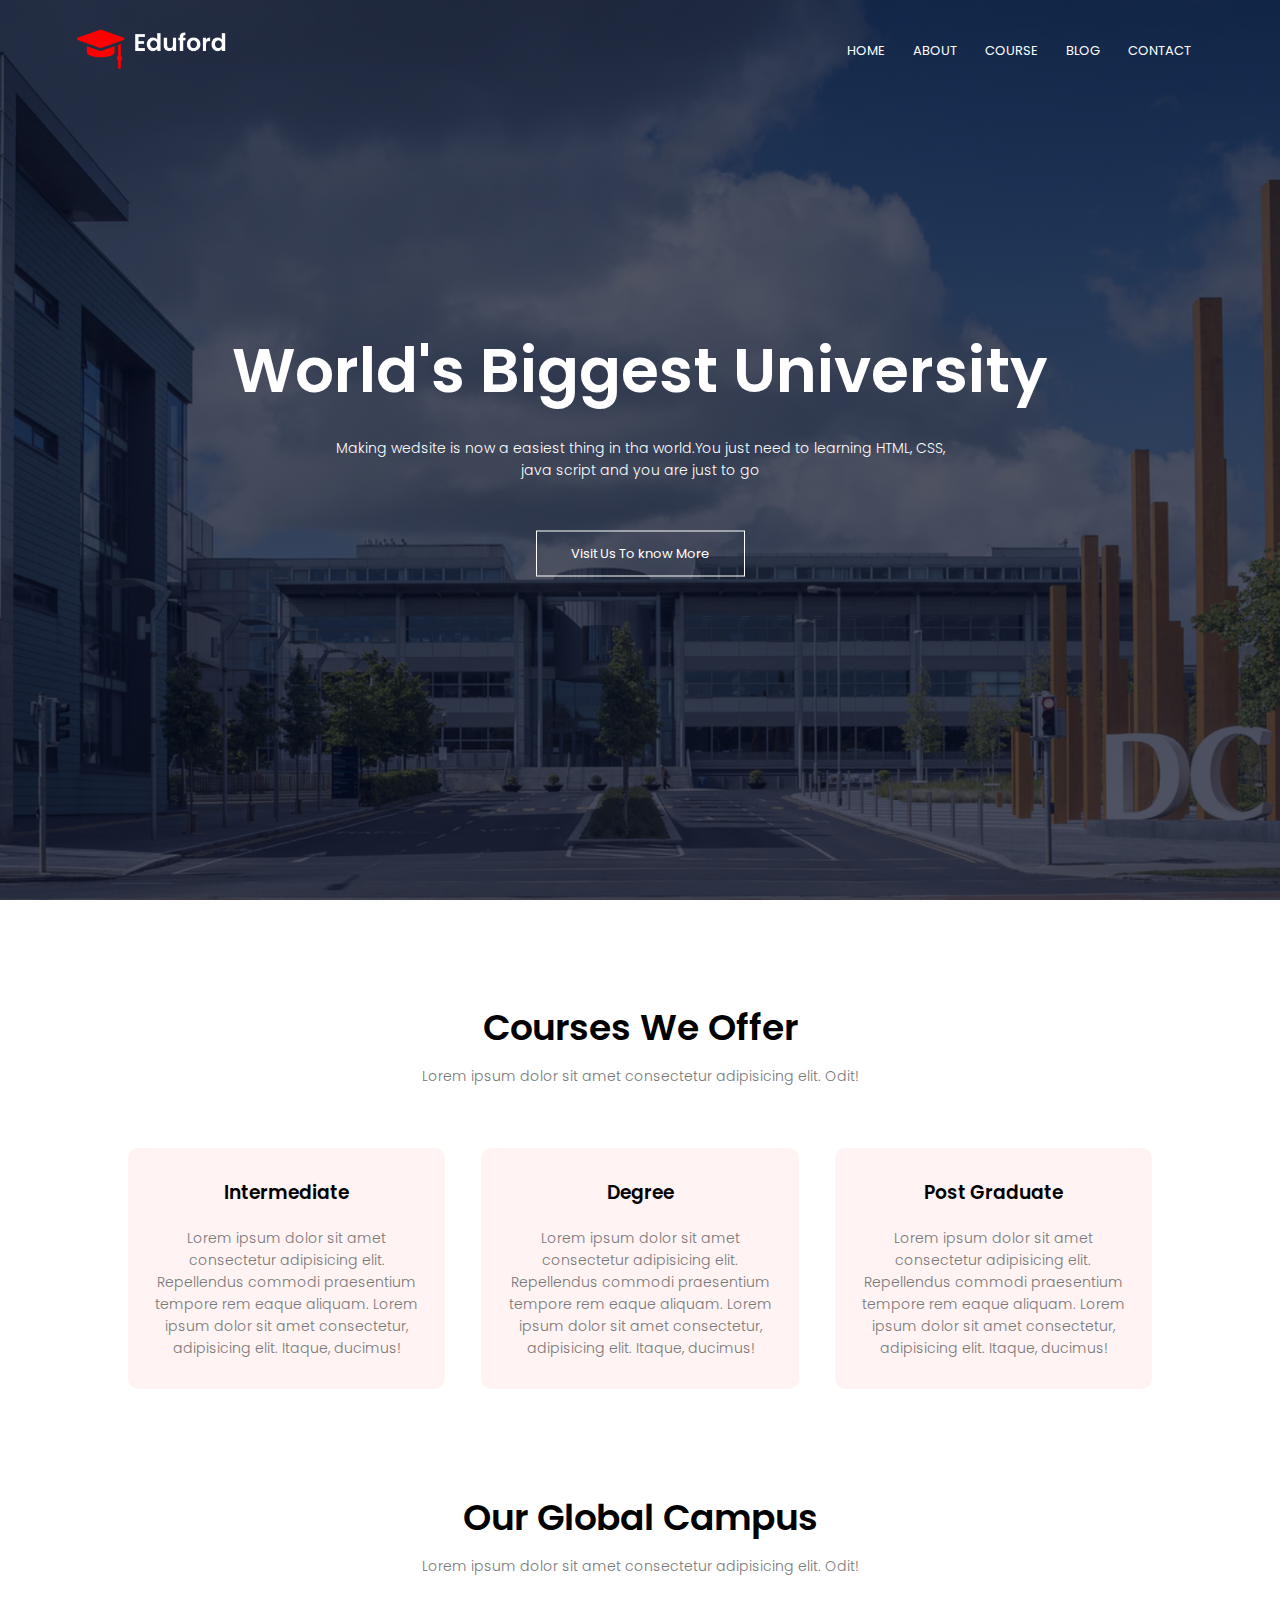
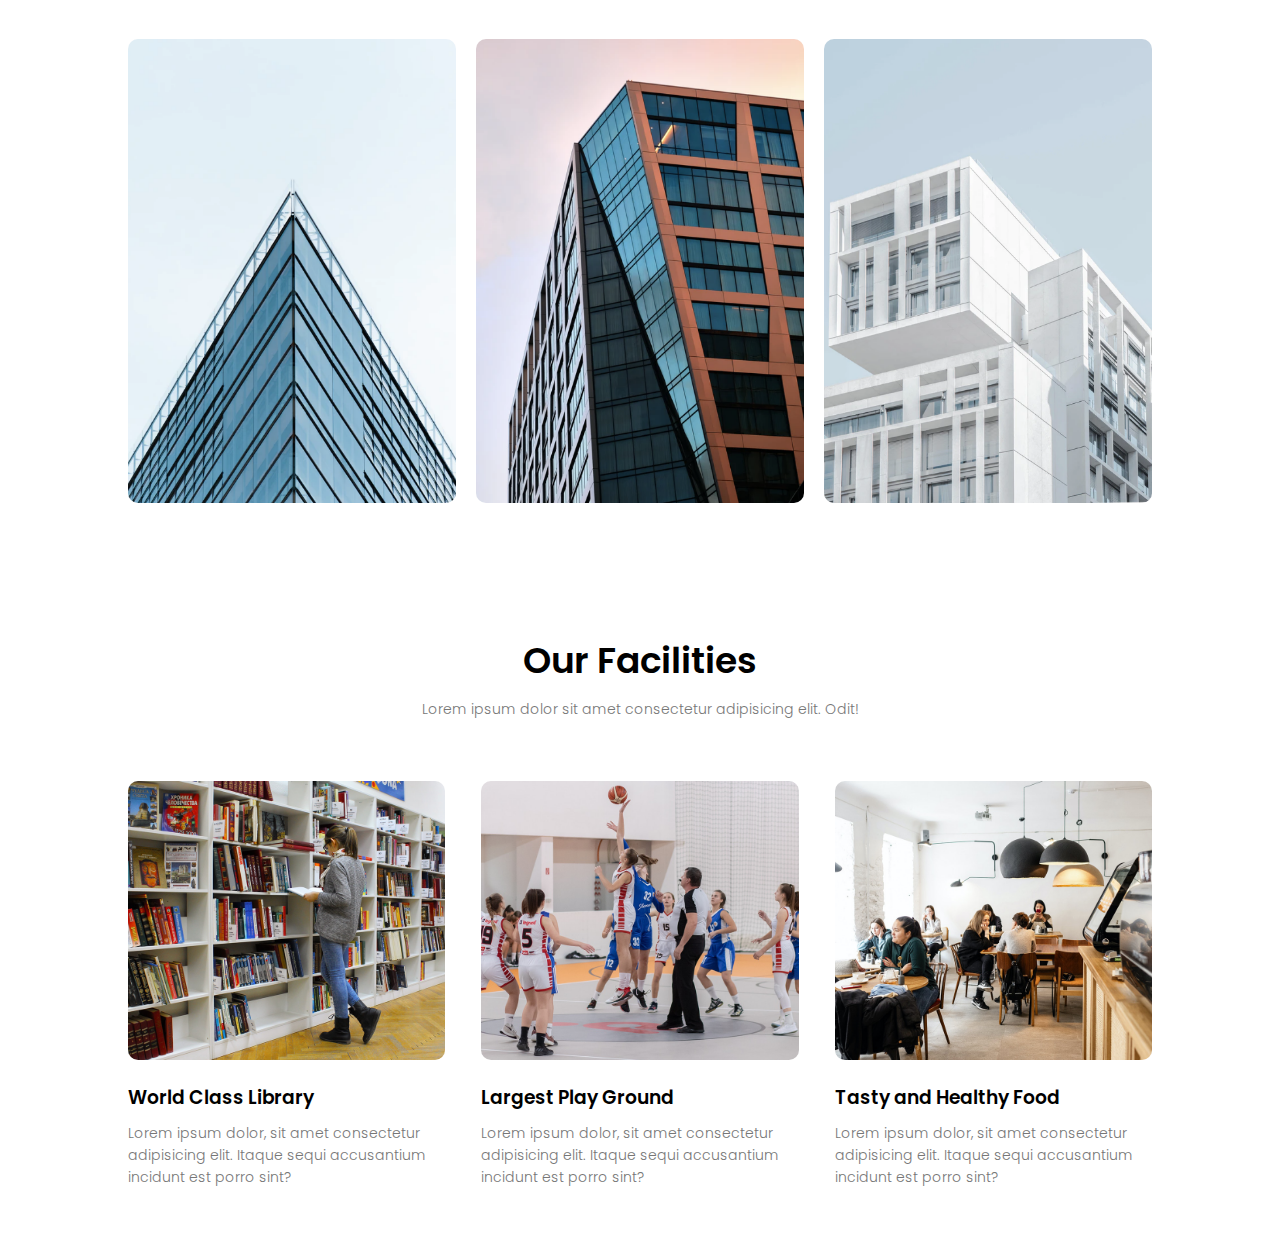
==== index.html @ 08c4a871 "Add files via upload" ====
<!DOCTYPE html>
<html lang="en">
<head>
    <meta charset="UTF-8">
    <meta http-equiv="X-UA-Compatible" content="IE=edge">
    <meta name="viewport" content="width=device-width, initial-scale=1.0">
    <title>University Website</title>
    <link rel="stylesheet" href="style.css">
    <link rel="preconnect" href="https://fonts.gstatic.com">
    <link href="https://fonts.googleapis.com/css2?family=Poppins:wght@100;200;300;600;700&display=swap" rel="stylesheet">
    <link rel="stylesheet" href="https://stackpath.bootstrapcdn.com/font-awesome/4.7.0/css/font-awesome.min.css">
</head>
<body>
    <section class="header">
        <nav>
            <a href="index.html"><img src="img/logo.png" ></a>
            <div class="nav-links" id="navLinks"  >
                <i class="fa fa-times" onClick="hideMen()" ></i>
                <ul>
                    <li><a href="">HOME</a></li>
                    <li><a href="">ABOUT</a></li>
                    <li><a href="">COURSE</a></li>
                    <li><a href="">BLOG</a></li>
                    <li><a href="">CONTACT</a></li>
                </ul>
            </div>
            <i class="fa fa-bars" onClick="showMen()" ></i>
        </nav>
    <div class="text-box">
        <h1>World's Biggest University</h1>
        <p>Making wedsite is now a  easiest thing in tha world.You just need to learning HTML, CSS, <br> java script and you are just to go
        </p>
        <a href="" class="h-btn">Visit Us To know More</a>
    </div>
    </section>
    <!-- ------course------- -->
    <section class="course">
        <h1>Courses  We Offer</h1>
        <p>Lorem ipsum dolor sit amet consectetur adipisicing elit. Odit!</p>
        <div class="row">
            <div class="course-col">
                <h3>Intermediate</h3>
                <p> Lorem ipsum dolor sit amet consectetur adipisicing elit. Repellendus commodi praesentium tempore rem eaque aliquam. Lorem ipsum dolor sit amet consectetur, adipisicing elit. Itaque, ducimus!</p>
            </div>
            <div class="course-col">
                <h3>Degree</h3>
                <p> Lorem ipsum dolor sit amet consectetur adipisicing elit. Repellendus commodi praesentium tempore rem eaque aliquam. Lorem ipsum dolor sit amet consectetur, adipisicing elit. Itaque, ducimus!</p>
            </div>
            <div class="course-col">
                <h3>Post Graduate</h3>
                <p> Lorem ipsum dolor sit amet consectetur adipisicing elit. Repellendus commodi praesentium tempore rem eaque aliquam. Lorem ipsum dolor sit amet consectetur, adipisicing elit. Itaque, ducimus!</p>
            </div>
        </div>
    </section>
    <!-- ---------campus--------- -->
    <section class="campus">
        <h1>Our Global Campus</h1>
        <p>Lorem ipsum dolor sit amet consectetur adipisicing elit. Odit!</p>

        <div class="row">
            <div class="campus-col">
                <img src="img/london.png" >
                <div class="layer">
                    <h3>LONDON</h3>
                </div>
            </div>
            <div class="campus-col">
                <img src="img/newyork.png" >
                <div class="layer">
                    <h3>NEW YORK</h3>
                </div>
            </div>
            <div class="campus-col">
                <img src="img/washington.png" >
                <div class="layer">
                    <h3>WASHINGTON</h3>
                </div>
            </div>
        </div>
    </section>
    <!-- -------Facilities------- -->
    <section class="facilities">
        <h1>Our Facilities</h1>
        <p>Lorem ipsum dolor sit amet consectetur adipisicing elit. Odit!</p>
        <div class="row">
            <div class="facilities-col">
                <img src="img/library.png" >
                <h3>World Class Library</h3>
                <p>Lorem ipsum dolor, sit amet consectetur adipisicing elit. Itaque sequi accusantium incidunt est porro sint?</p>
    
            </div>
            <div class="facilities-col">
                <img src="img/basketball.png" >
                <h3>Largest Play Ground</h3>
                <p>Lorem ipsum dolor, sit amet consectetur adipisicing elit. Itaque sequi accusantium incidunt est porro sint?</p>
    
            </div>
            <div class="facilities-col">
                <img src="img/cafeteria.png" >
                <h3>Tasty and Healthy Food</h3>
                <p>Lorem ipsum dolor, sit amet consectetur adipisicing elit. Itaque sequi accusantium incidunt est porro sint?</p>
    
            </div>

        </div>
        

    </section>






    <!-- ----javaScript for toggle Menu-------- -->
    <script>
        var navLinks = document.getElementById("navLinks");
        function showMen(){
            navLinks.style.right = "0";
        }
        function hideMen(){
            navLinks.style.right = "-200px";
        }
    </script>
</body>
</html>
---- style.css ----
*{
    margin: 0;
    padding: 0;
    font-family: 'Poppins', sans-serif;

}
.header{
    min-height: 100vh;
    width: 100%;
    background-image: linear-gradient(rgba(4,9,30,0.7),rgba(4,9,30,0.7)), url(img/banner.png);
    background-position: center;
    background-size: cover;
    background-position: relative;
    
}
nav{
    display: flex;
    padding: 2% 6%;
    justify-content: space-between;
    align-items: center;
}
nav img{
    width: 150px;
}
.nav-links{
    flex: 1;
    text-align: right;
}
.nav-links ul li{
    list-style: none;
    display: inline-block;
    padding: 8px 12px;
    position: relative;
}
.nav-links ul li a{
    color: #fff;
    text-decoration: none;
    font-size: 13px;
}
.nav-links ul li::after{
    content: '';
    width: 0%;
    height: 2px;
    background: #f44336;
    display: block;
    margin: auto;
    transition: 0.5s;
}
.nav-links ul li:hover::after{
    width: 100%;
}
.text-box{
    width: 90%;
    color: #fff;
    position: absolute;
    top: 50%;
    left: 50%;
    transform: translate(-50%, -50%);
    text-align: center;
}
.text-box h1{
    font-size: 62px;
}
.text-box p{
    margin: 10px 0 40px;
    font-size: 14px;
    color: #fff;
}
.h-btn{
    display: inline-block;
    text-decoration: none;
    color: #fff;
    border: 1px solid #fff;
    padding: 12px 34px;
    font-size: 13px;
    background: transparent;
    position: relative;
    cursor: pointer;
}
.h-btn:hover{
    border: #f44336;
    background-color: #f44336;
    transition: 1s;

}

nav .fa{
    display: none;
}


@media(max-width:700px){
.text-box h1{
    font-size: 20px;
}
.nav-links ul li{
    display: block;
}
.nav-links {
    position: absolute;
    background-color: #f44336;
    height: 100vh;
    width: 200px;
    top: 0;
    right: -200px;
    text-align: left;
    z-index: 2;
    transition: 1s;
}
nav .fa{
    display: block;
    color: #fff;
    margin: 10px;
    font-size: 22px;
    cursor: pointer;
}
.nav-links ul{
    padding: 30px;
}

}

/* -------course------ */
.course{
    width: 80%;
    margin: auto;
    text-align: center;
    padding-top: 100px;

}
h1{
    font-size: 36px;
    font-weight: 600;
}
p{
    color: #777;
    font-size: 14px;
    font-weight: 300;
    line-height: 22px;
    padding: 10px;
}
.row{
    margin-top: 5%;
    display: flex;
    justify-content: space-between;
}
.course-col{
    flex-basis: 31%;
    background: #fff3f3;
    border-radius: 10px;
    margin-bottom: 5%;
    padding: 20px 12px;
    box-sizing: border-box;
    transition: 0.5s;

}
h3{
    text-align: center;
    font-weight: 600;
    margin: 10px 0;
}
.course-col:hover{
    box-shadow: 0 0 220px 0px rgba(0,0,0,0.2);

}

@media(max-width:700px){
    .row{
        flex-direction: column;
    }
}


/* -------campus-------- */
.campus{
    width: 80%;
    margin: auto;
    text-align: center;
    padding-top: 50px;
}
.campus-col{
    flex-basis: 32%;
    border-radius: 10px;
    margin-bottom: 30px;
    position: relative;
    overflow: hidden;
}
.campus-col img{
    width: 100%;
    display: block;


}
.layer{
    background: transparent;
    height: 100%;
    width: 100%;
    position: absolute;
    top: 0;
    left: 0;
    transition: 0.5s;
}
.layer:hover{
    background-color:  rgba(226,0,0,0.7);
}
.layer h3{
    width: 100%;
    font-weight: 500;
    color: #fff;
    font-size: 26px;
    bottom: 0;
    left: 50%;
    transform: translateX(-50%);
    position: absolute;
    opacity: 0;
    transition: 0.5s;
}
.layer:hover h3{
    bottom: 49%;
    opacity: 1;
}
/* ---------facilities--------- */
.facilities{
    width: 80%;
    margin: auto;
    text-align: center;
    padding-top: 100px;
}
.facilities-col{
    flex-basis: 31%;
    border-radius: 10px;
    margin-bottom: 5%;
    text-align: left;
    
}
.facilities-col img{
    width: 100%;
    border-radius: 10px;
}
.facilities-col p{
    padding: 0;
}
.facilities-col h3{
    margin-top: 16px;
    text-align: left;
}
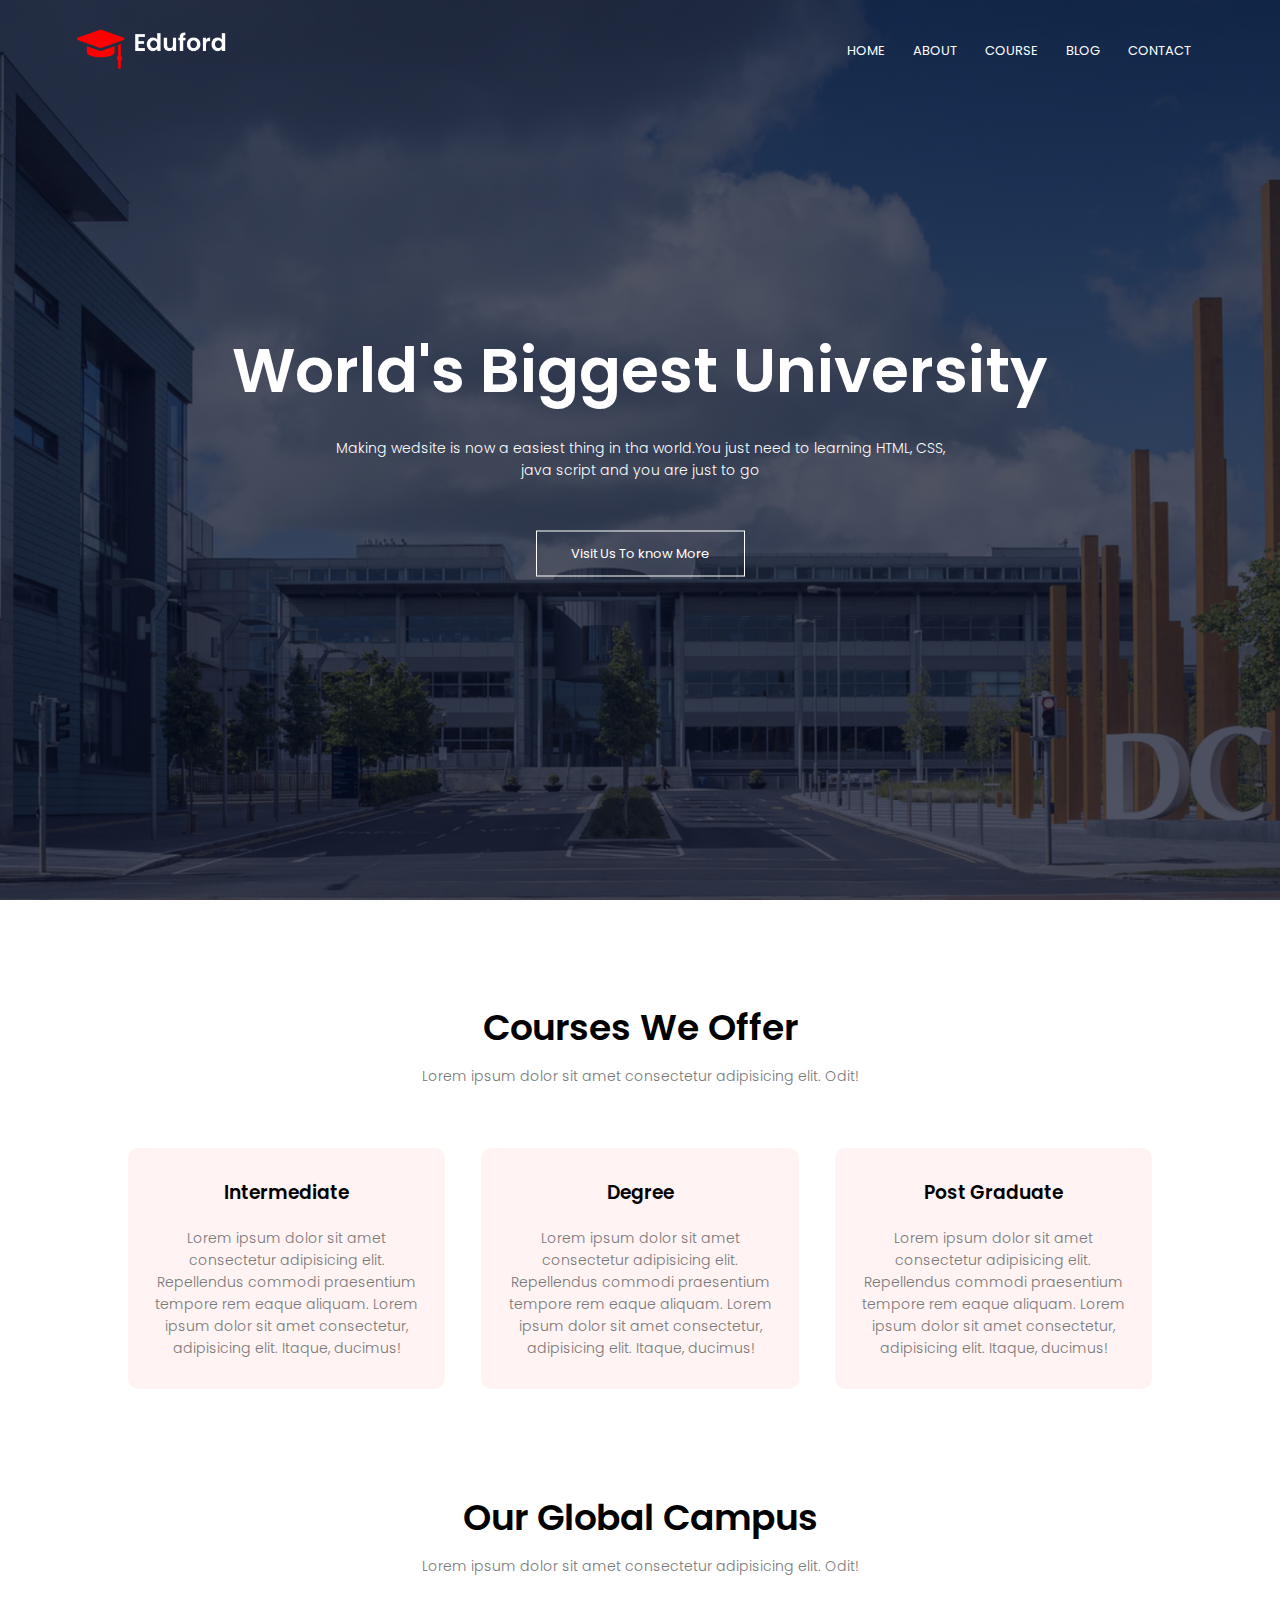
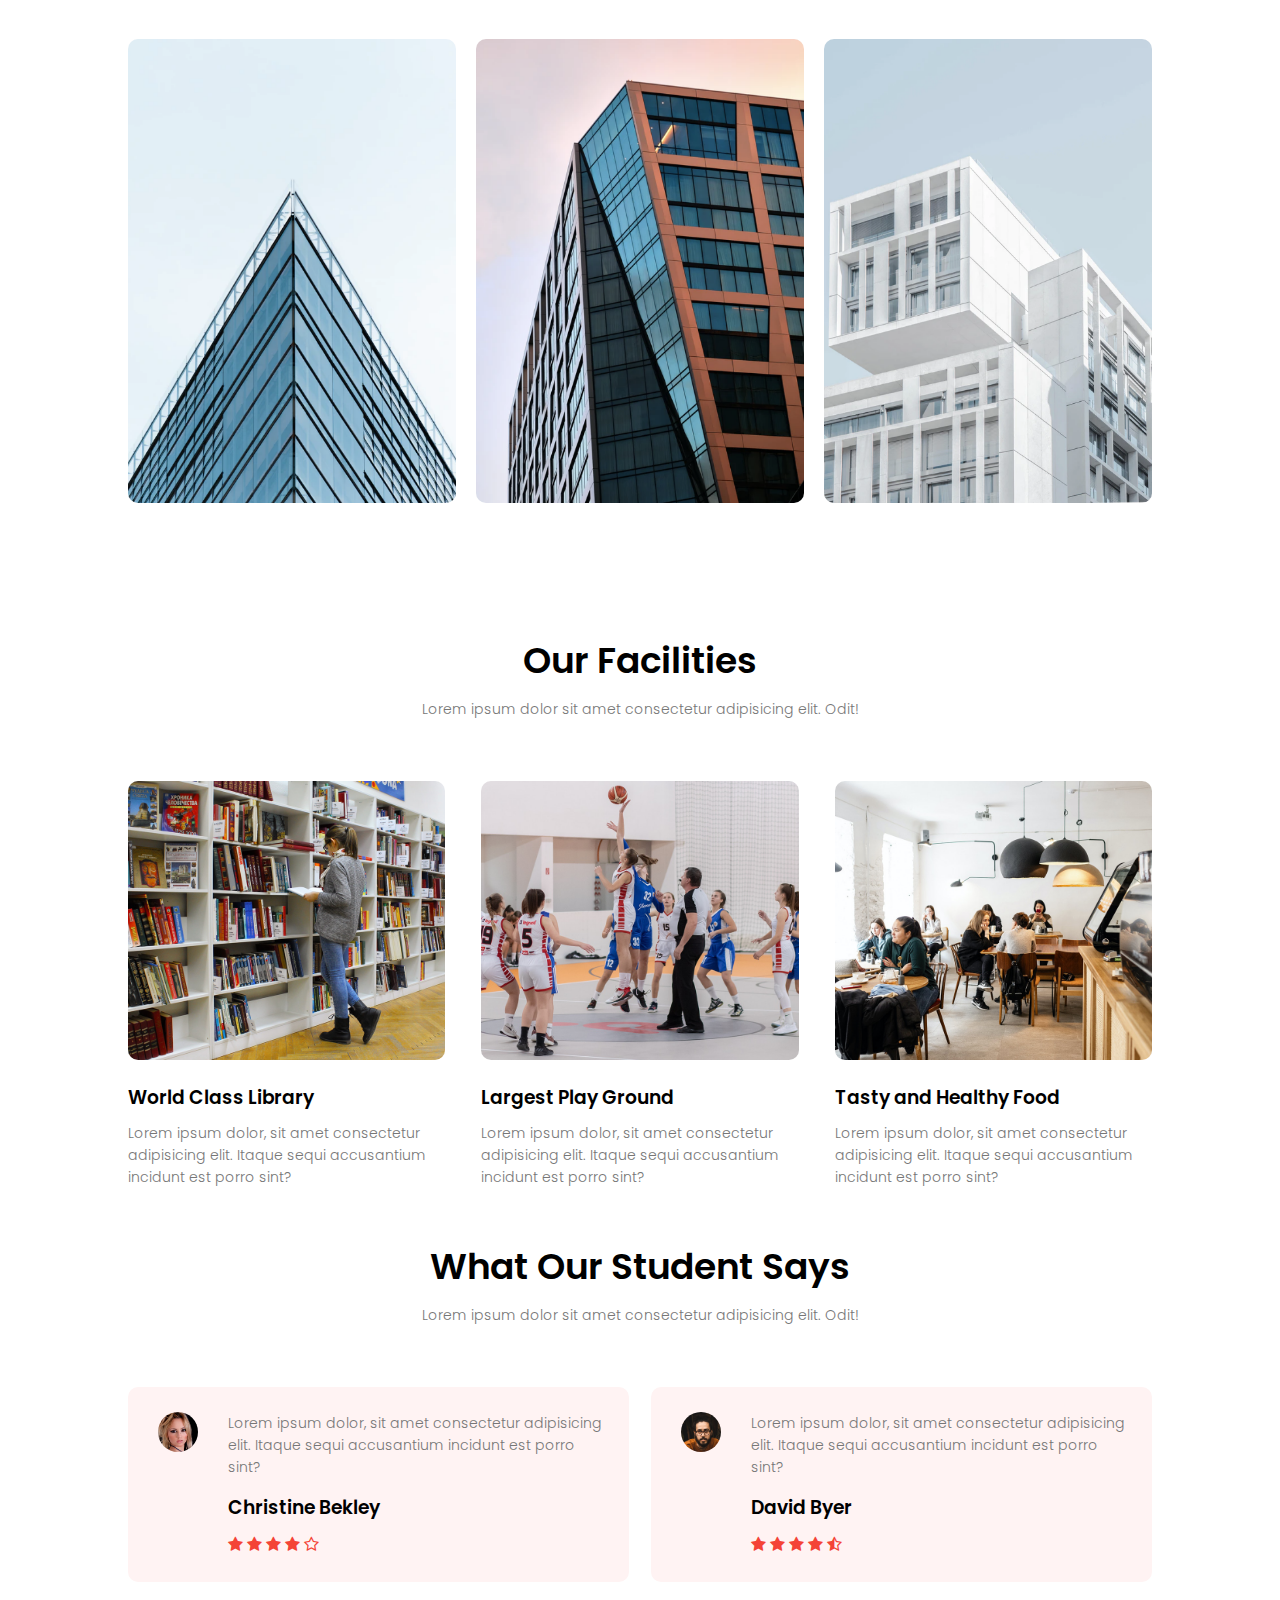
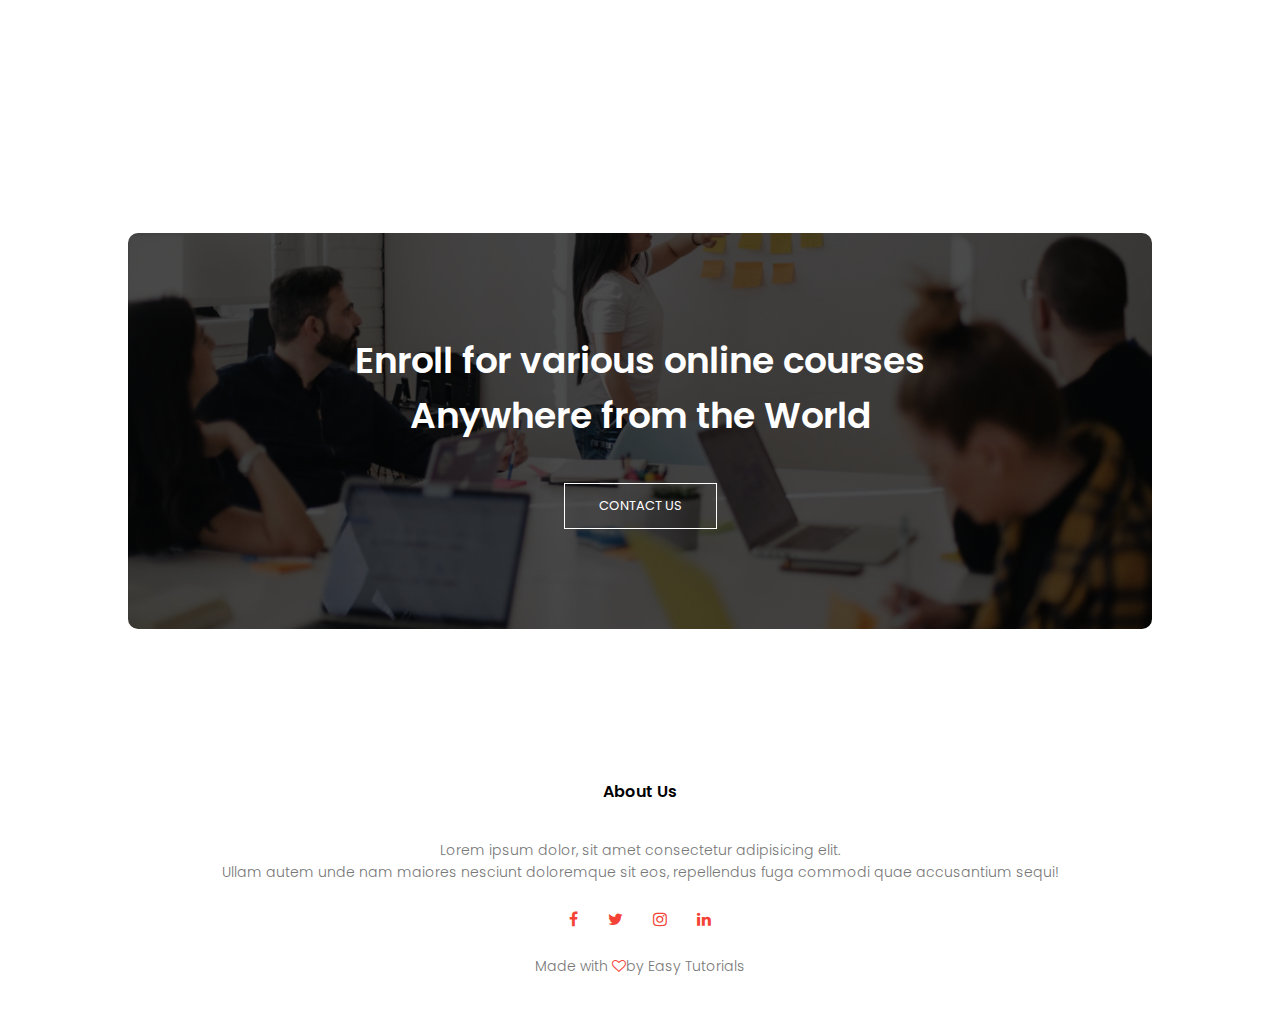
==== commit 33c41343: "Add files via upload" ====
--- a/index.html
+++ b/index.html
@@ -101,13 +101,59 @@
                 <p>Lorem ipsum dolor, sit amet consectetur adipisicing elit. Itaque sequi accusantium incidunt est porro sint?</p>
     
             </div>
-
         </div>
+    </section>
+    <!-- ---------testimonails-------- -->
+    <section class="testimonails">
+        <h1>What Our Student Says</h1>
+        <p>Lorem ipsum dolor sit amet consectetur adipisicing elit. Odit!</p>
+        <div class="row">
+            <div class="testimonail-col">
+                <img src="img/user1.jpg" >
+                <div>
+                    <p>Lorem ipsum dolor, sit amet consectetur adipisicing elit. Itaque sequi accusantium incidunt est porro sint?</p>
+                    <h3>Christine Bekley</h3>                    
+                    <i class="fa fa-star" "></i>
+                    <i class="fa fa-star" "></i>
+                    <i class="fa fa-star" "></i>
+                    <i class="fa fa-star" "></i>
+                    <i class="fa fa-star-o" "></i>
+                </div>
         
-
+            </div>
+            <div class="testimonail-col">
+                <img src="img/user2.jpg" >
+                <div>
+                    <p>Lorem ipsum dolor, sit amet consectetur adipisicing elit. Itaque sequi accusantium incidunt est porro sint?</p>
+                    <h3>David Byer</h3>
+                    <i class="fa fa-star" "></i>
+                    <i class="fa fa-star" "></i>
+                    <i class="fa fa-star" "></i>
+                    <i class="fa fa-star" "></i>
+                    <i class="fa fa-star-half-o" "></i>
+                </div>       
+            </div>
+        </div>
     </section>
 
 
+    <!-- ------call To Action----- -->
+    <section class="cta">
+        <h1>Enroll for various online courses <br> Anywhere from the World</h1>
+        <a href="" class="h-btn">CONTACT US</a>
+    </section>
+    <!-- ------Footer---- -->
+    <section class="footer">
+        <h4>About Us</h4>
+        <p>Lorem ipsum dolor, sit amet consectetur adipisicing elit.<br> Ullam autem unde nam maiores nesciunt doloremque sit eos, repellendus fuga commodi quae accusantium sequi!</p>
+        <div class="icons">
+            <i class="fa fa-facebook" "></i>
+            <i class="fa fa-twitter" "></i>
+            <i class="fa fa-instagram" "></i>
+            <i class="fa fa-linkedin "></i>
+        </div>
+        <p>Made with <i class="fa fa-heart-o" "></i>by Easy Tutorials</p>
+    </section>
 
 
 
--- a/style.css
+++ b/style.css
@@ -243,4 +243,89 @@
 .facilities-col h3{
     margin-top: 16px;
     text-align: left;
-}+}
+/* --------testimonails-------- */
+.testimonails{
+    width: 80%;
+    margin: auto;
+    padding-bottom: 100px;
+    text-align: center;
+
+}
+.testimonail-col{
+    flex-basis: 44%;
+    border-radius: 10px;
+    margin-bottom: 5%;
+    text-align: left;
+    background: #fff3f3;
+    padding: 25px;
+    cursor: pointer;
+    display: flex;
+}
+.testimonail-col img{
+    height: 40px;
+    margin-left: 5px;
+    margin-right: 30px;
+    border-radius: 50%;
+
+}
+.testimonail-col p{
+    padding: 0;
+
+}
+.testimonail-col h3{
+    margin-top: 15px;
+    text-align: left;
+}
+.testimonail-col .fa{
+    color: #f44336;
+}
+@media(max-width: 700px){
+    .testimonail-col img{
+        margin-left: 0px;
+        margin-right: 15px;
+    }    
+}
+/* --------call to action---- */
+.cta{
+    margin: 100px auto;
+    width: 80%;
+    background-image: linear-gradient(rgba(0,0,0,0.7),rgba(0,0,0,0.7)), url(img/banner2.jpg);
+    background-size: cover;
+    border-radius: 10px;
+    text-align: center;
+    padding: 100px 0;
+}
+.cta h1{
+    color: #fff;
+    margin-bottom: 40px;
+    padding: 0;
+}
+@media(max-width: 700px){
+    .cta h1{
+        font-size: 24px;
+    }
+}
+/* ---------footer-------- */
+.footer{
+    width: 100%;
+    text-align: center;
+    padding: 30px 0;
+
+}
+.footer h4{
+    margin-bottom: 25px;
+    margin-top: 20px;
+    font-weight: 600;
+}
+/* ------icons----- */
+.icons .fa{
+    color: #f44336;
+    margin: 0 13px;
+    cursor: pointer;
+    padding: 18px 0 ;
+
+}
+.fa-heart-o{
+    color: #f44336;
+}
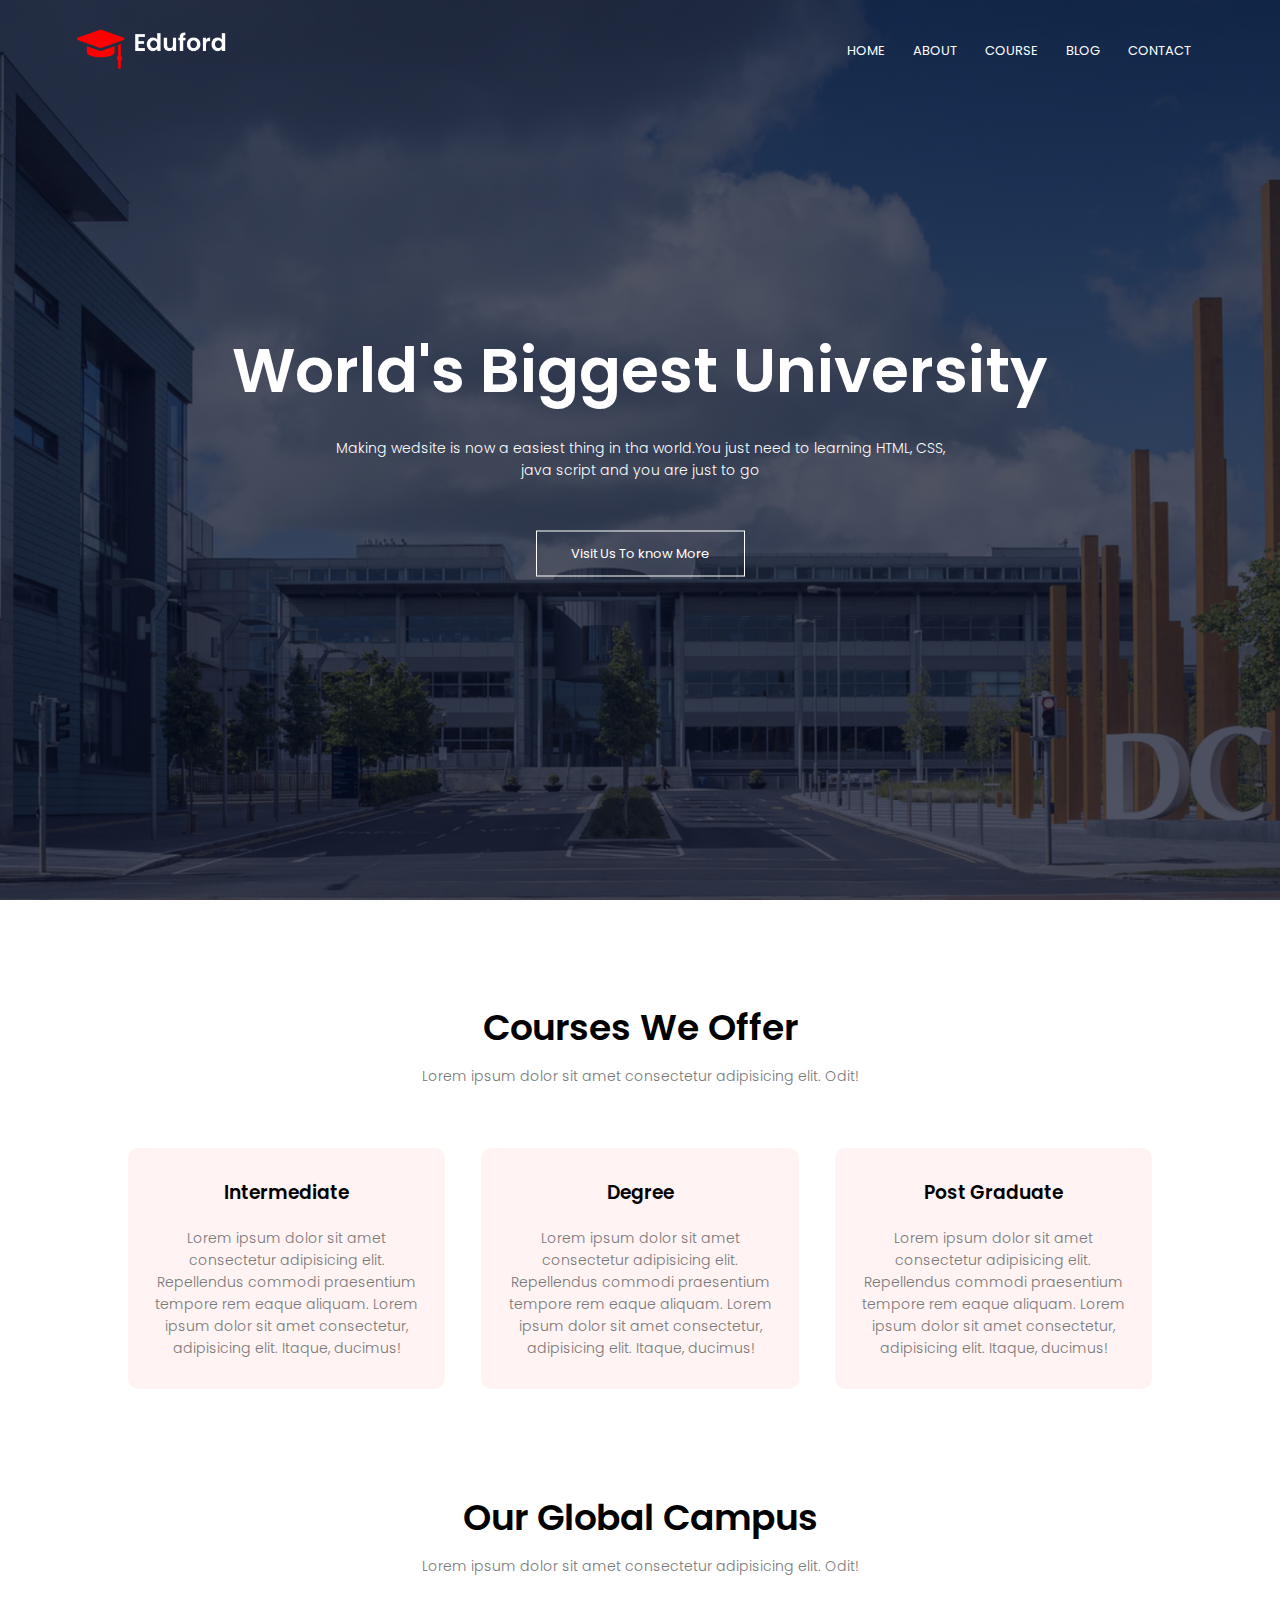
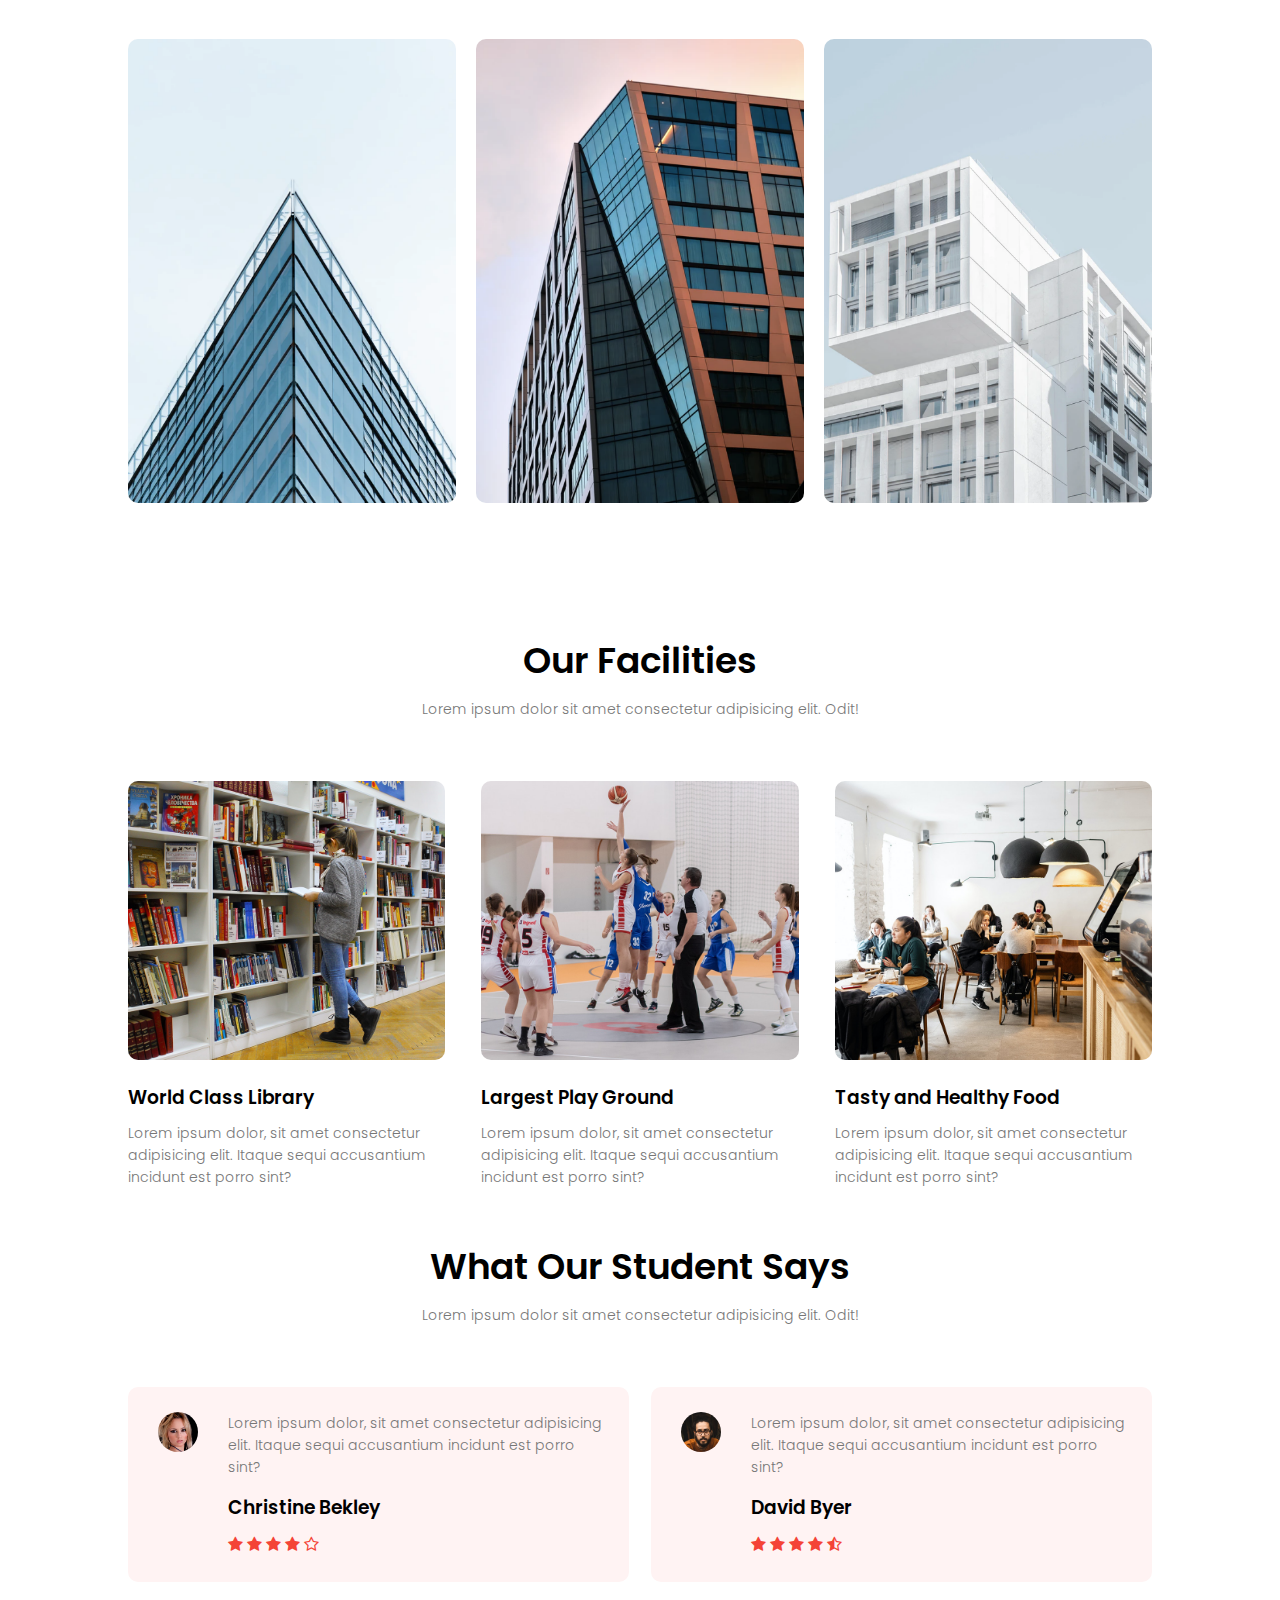
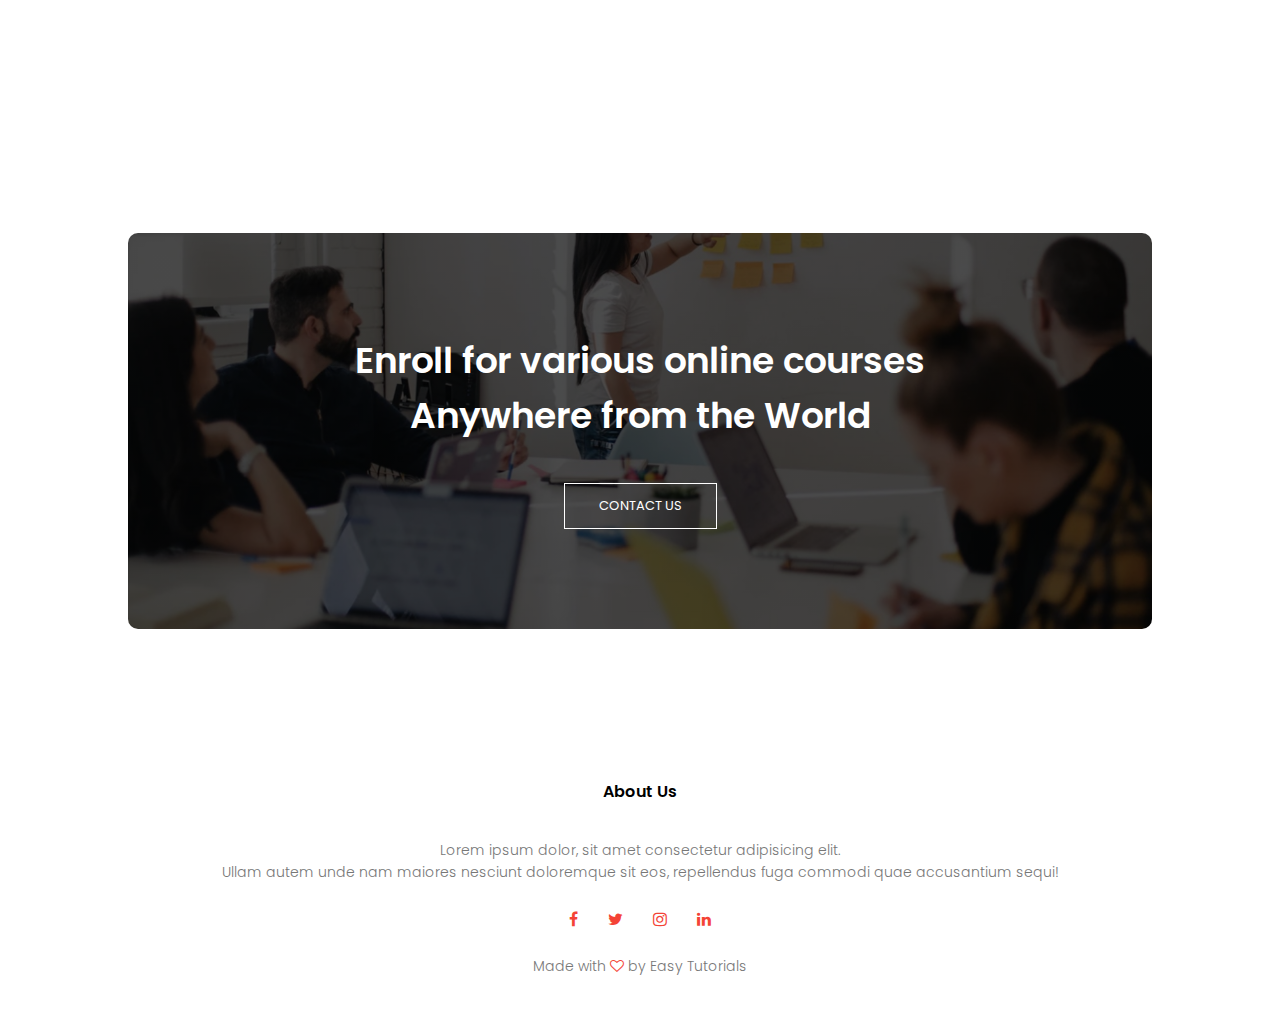
==== commit 79c2f3fa: "Add files via upload" ====
--- a/index.html
+++ b/index.html
@@ -17,11 +17,11 @@
             <div class="nav-links" id="navLinks"  >
                 <i class="fa fa-times" onClick="hideMen()" ></i>
                 <ul>
-                    <li><a href="">HOME</a></li>
-                    <li><a href="">ABOUT</a></li>
-                    <li><a href="">COURSE</a></li>
-                    <li><a href="">BLOG</a></li>
-                    <li><a href="">CONTACT</a></li>
+                    <li><a href="index.html">HOME</a></li>
+                    <li><a href="about.html">ABOUT</a></li>
+                    <li><a href="courses.html">COURSE</a></li>
+                    <li><a href="blog.html">BLOG</a></li>
+                    <li><a href="contact.html">CONTACT</a></li>
                 </ul>
             </div>
             <i class="fa fa-bars" onClick="showMen()" ></i>
@@ -152,7 +152,7 @@
             <i class="fa fa-instagram" "></i>
             <i class="fa fa-linkedin "></i>
         </div>
-        <p>Made with <i class="fa fa-heart-o" "></i>by Easy Tutorials</p>
+        <p>Made with <i class="fa fa-heart-o" "></i> by Easy Tutorials</p>
     </section>
 
 
@@ -165,7 +165,7 @@
             navLinks.style.right = "0";
         }
         function hideMen(){
-            navLinks.style.right = "-200px";
+            navLinks.style.right = "-115px";
         }
     </script>
 </body>
--- a/style.css
+++ b/style.css
@@ -95,9 +95,10 @@
 }
 .nav-links ul li{
     display: block;
+    
 }
 .nav-links {
-    position: absolute;
+    position: fixed;
     background-color: #f44336;
     height: 100vh;
     width: 200px;
@@ -106,6 +107,7 @@
     text-align: left;
     z-index: 2;
     transition: 1s;
+    /* display: none; */
 }
 nav .fa{
     display: block;
@@ -164,7 +166,7 @@
 
 }
 
-@media(max-width:700px){
+@media(max-width: 700px){
     .row{
         flex-direction: column;
     }
@@ -329,3 +331,163 @@
 .fa-heart-o{
     color: #f44336;
 }
+
+
+/* ---------about us page------- */
+.sub-header{
+    height: 50vh;
+    width: 100%;
+    background-image: linear-gradient(rgba(4,9,30,0.7),rgba(4,9,30,0.7)), url(img/background.jpg);
+    background-position: center;
+    background-size: cover;
+    text-align: center;
+    color: #fff;
+}
+.sub-header h1{
+    margin-top: 30px;
+}
+.about-us{
+    width: 80%;
+    margin: auto;
+    padding-top: 80px;
+    padding-bottom: 50px;
+}
+.about-col{
+    flex-basis: 48%;
+    padding: 30px 2px;
+
+}
+.about-col img{
+    width: 100%;
+}
+.sub-header h1{
+    padding-top: 0;
+}
+.about-col{
+    padding: 15px 0 25px;
+}
+.red-btn{
+    border: 2px solid #f44336;
+    background: transparent;
+    color: #f44336;
+}
+.red-btn:hover{
+    color: #fff;
+}
+/* --------blog-content-------- */
+.blog-content{
+    width: 80%;
+    margin: auto;
+    padding: 60px 0;
+
+}
+.blog-left{
+    flex-basis: 65%;
+}
+.blog-left img{
+    width: 100%;
+}
+.blog-left h2{
+    color: #222;
+    font-weight: 600;
+    margin: 30px;
+}
+.blog-left p{
+    color: #999;
+    padding: 0;
+}
+.blog-right{
+    flex-basis: 32%;
+
+}
+.blog-right h3{
+    background: #f44336;
+    color: #fff;
+    padding: 7px 0;
+    font-size: 16px;
+    margin-bottom: 20px;
+}
+.blog-right div{
+    display: flex;
+    align-items: center;
+    justify-content: space-between;
+    color: #555;
+    padding: 8px;
+    box-sizing: border-box;
+}
+.comment-box{
+    border: 1px solid #ccc;
+    margin: 50px 0;
+    padding: 10px 20px;
+}
+.comment-box h3{
+    text-align: left;
+}
+.comment-form input, .comment-form textarea{
+    width: 100%;
+    padding: 10px;
+    margin: 15px 0;
+    box-sizing: border-box;
+    border: none;
+    outline: none;
+    background: #f0f0f0;
+
+}
+.comment-form button{
+    margin: 10px 0;
+}
+@media (max-width: 700px){
+    .sub-header h1{
+        font-size: 24px ;
+    }
+
+}
+
+/* -------contact us page------ */
+
+.location{
+    width: 80%;
+    margin: auto;
+    padding: 80px 0;
+
+}
+.location iframe{
+    width: 100%;
+}
+.contact-us{
+    width: 80%;
+    margin: auto;
+
+}
+.contact-col{
+    flex-basis: 48%;
+    margin-bottom: 30px;
+}
+.contact-col div{
+    display: flex;
+    align-items: center;
+    margin-bottom: 40px;
+} 
+.contact-col div .fa{
+    font-size: 28px;
+    color: #f44336;
+    margin: 10px;
+    margin-right: 30px;
+}  
+.contact-col div p{
+    padding: 0;
+}
+.contact-col div h5{
+  font-size: 20px; 
+  margin-bottom: 5px;
+  color: #555;
+  font-weight: 400;
+}
+.contact-col input, .contact-col textarea{
+    width: 100%;
+    padding: 15px;
+    margin-bottom: 17px;
+    outline: none;
+    border: 1px solid #ccc;
+    box-sizing: border-box;
+}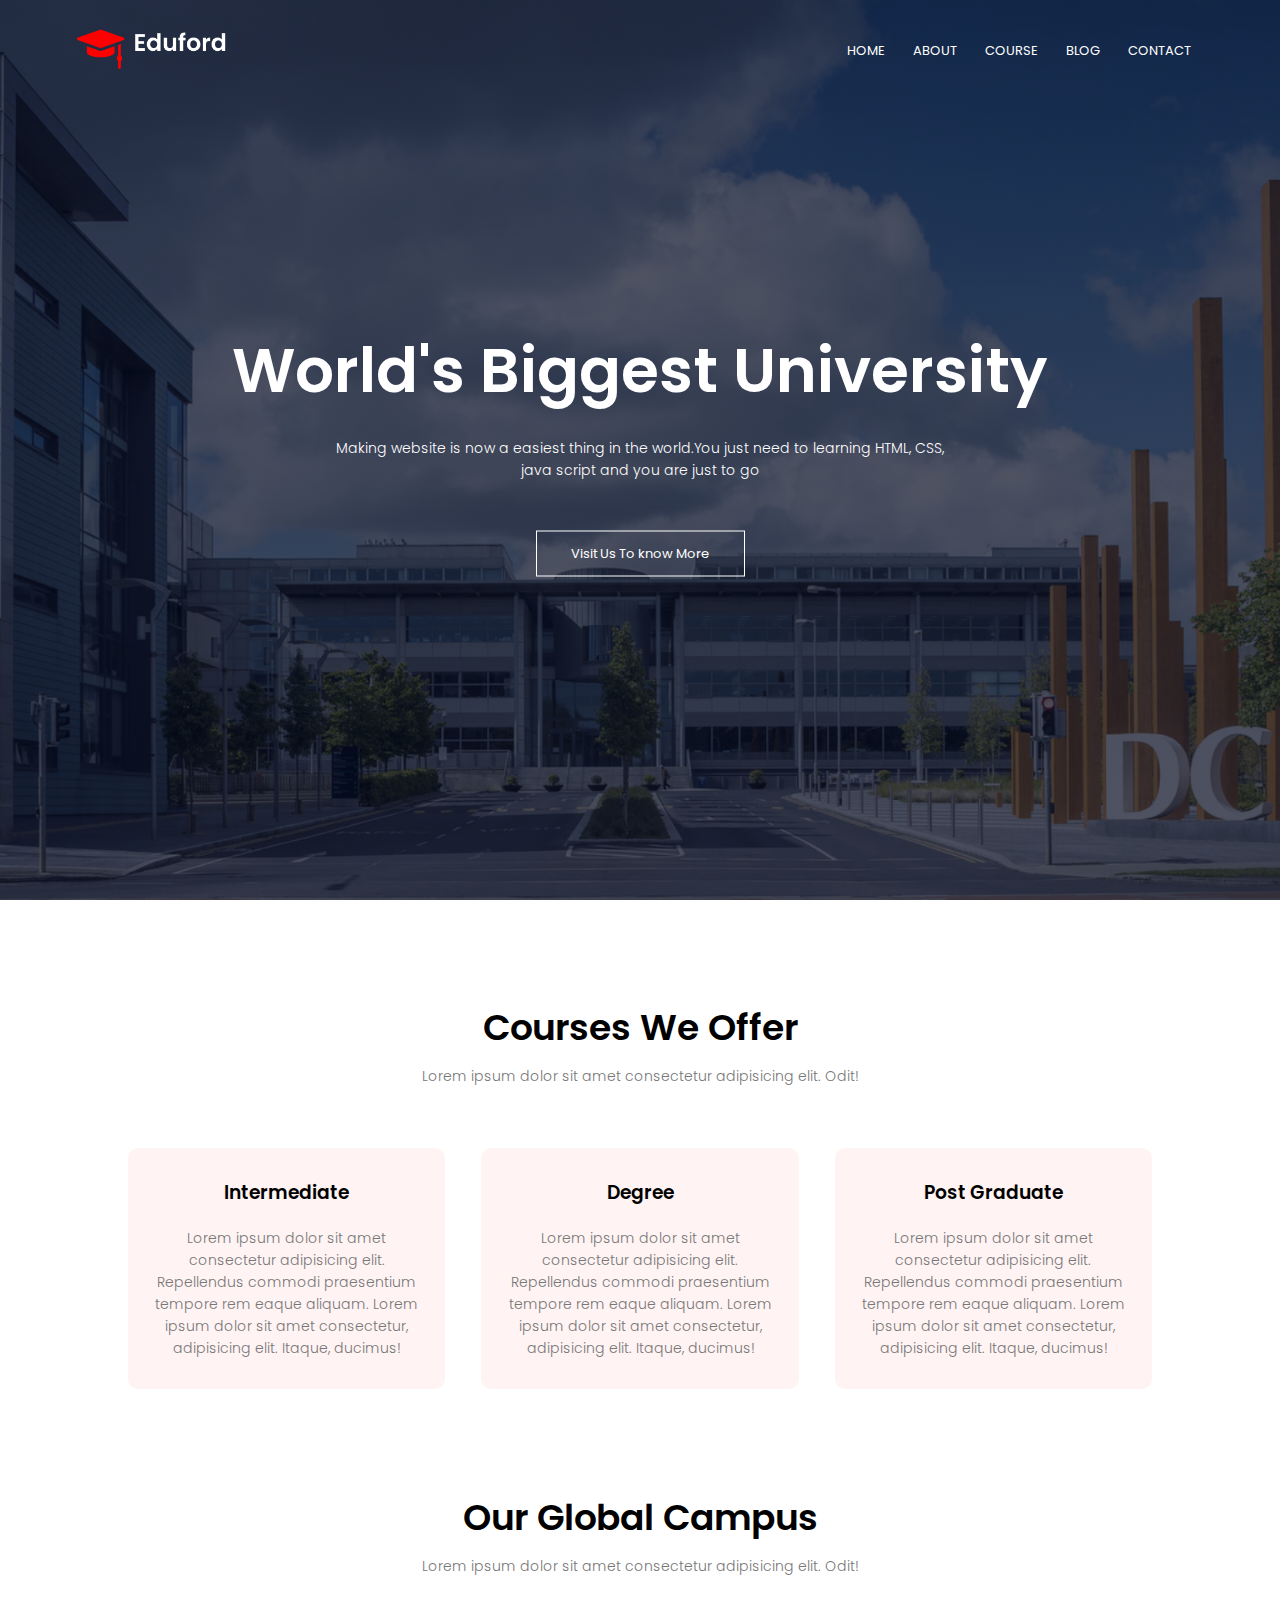
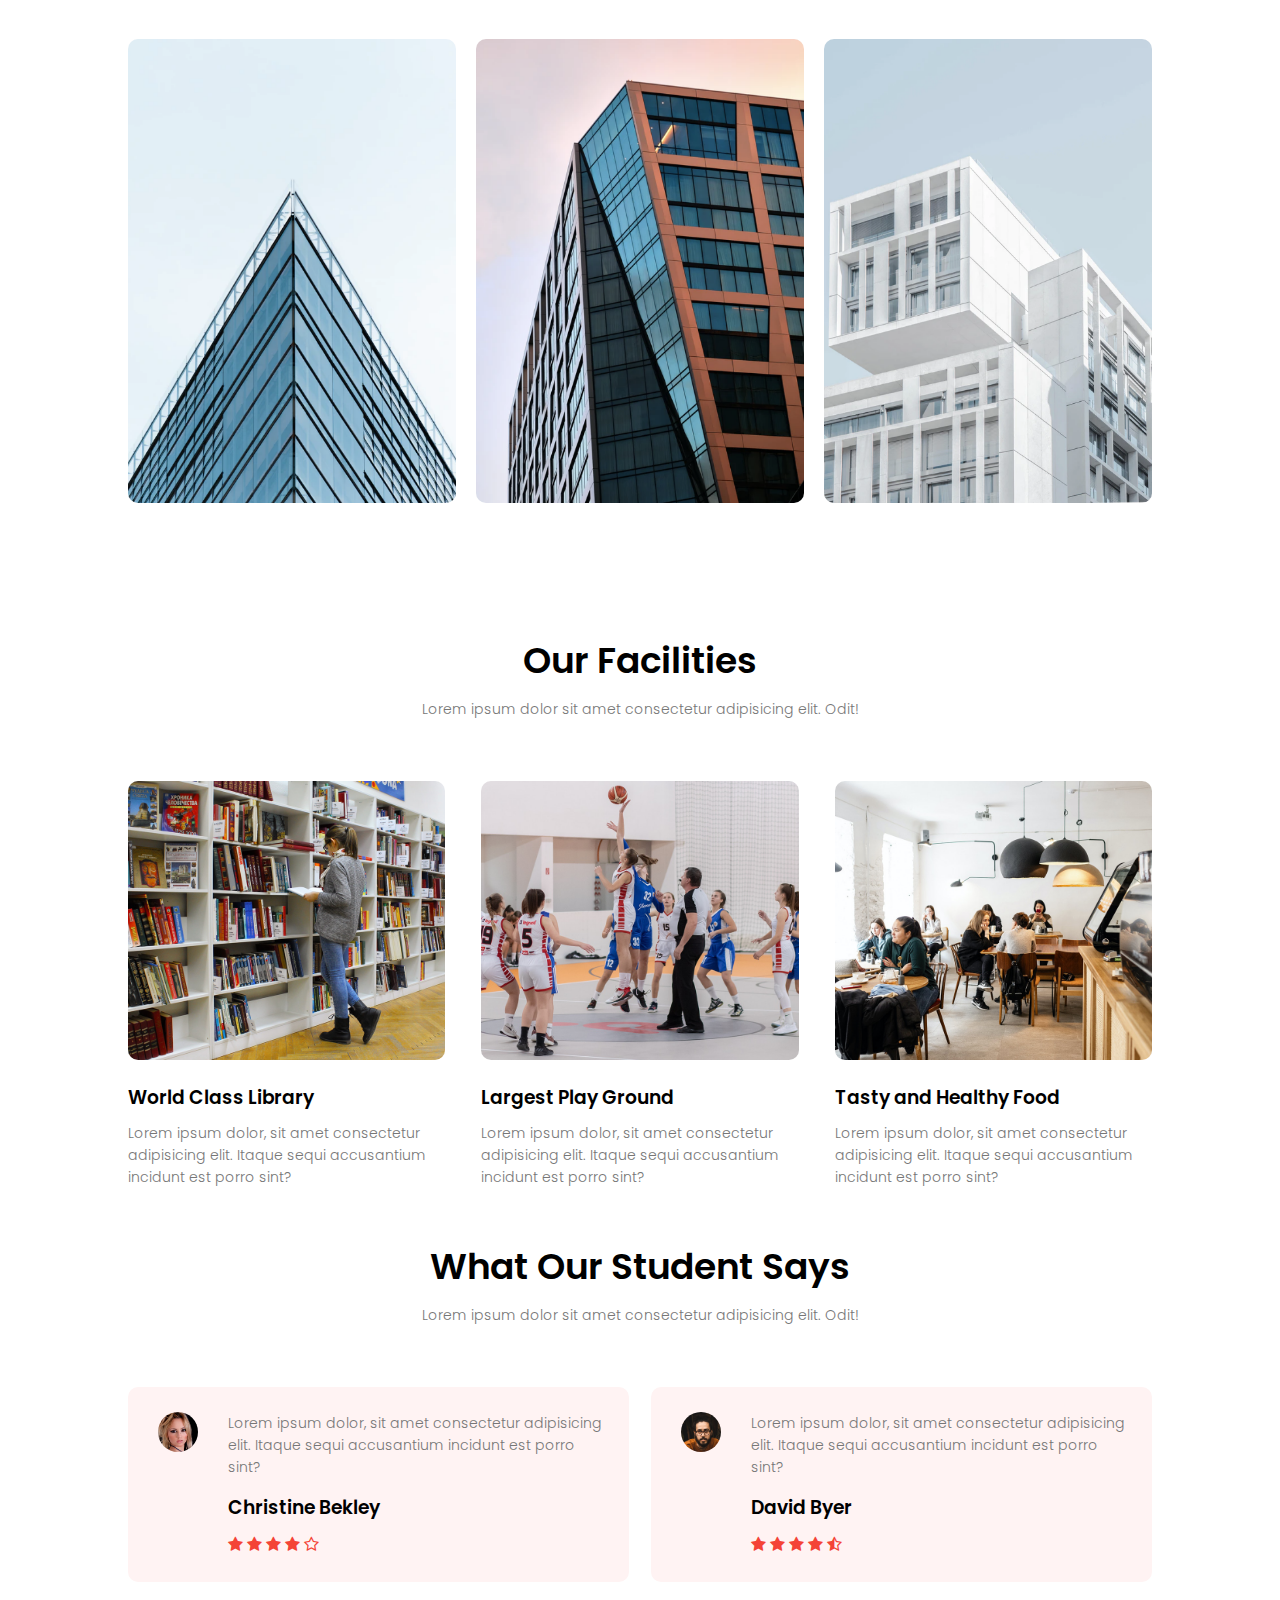
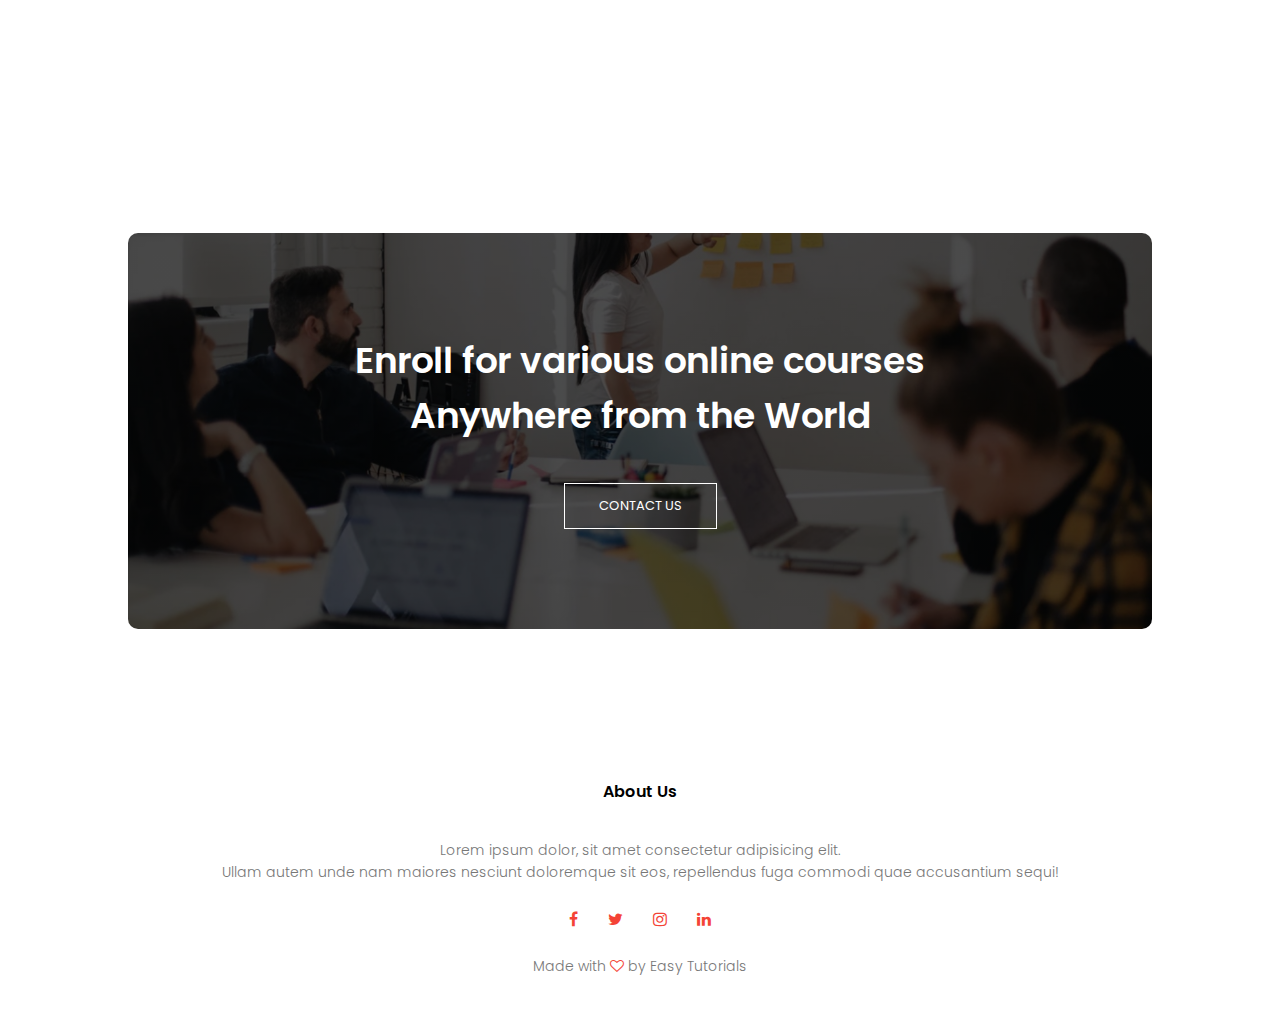
==== commit f62ac695: "Update index.html" ====
--- a/index.html
+++ b/index.html
@@ -28,7 +28,7 @@
         </nav>
     <div class="text-box">
         <h1>World's Biggest University</h1>
-        <p>Making wedsite is now a  easiest thing in tha world.You just need to learning HTML, CSS, <br> java script and you are just to go
+        <p>Making website is now a  easiest thing in the world.You just need to learning HTML, CSS, <br> java script and you are just to go
         </p>
         <a href="" class="h-btn">Visit Us To know More</a>
     </div>
@@ -61,19 +61,19 @@
             <div class="campus-col">
                 <img src="img/london.png" >
                 <div class="layer">
-                    <h3>LONDON</h3>
+                    <h3>DELHI</h3>
                 </div>
             </div>
             <div class="campus-col">
                 <img src="img/newyork.png" >
                 <div class="layer">
-                    <h3>NEW YORK</h3>
+                    <h3>MUMBAI</h3>
                 </div>
             </div>
             <div class="campus-col">
                 <img src="img/washington.png" >
                 <div class="layer">
-                    <h3>WASHINGTON</h3>
+                    <h3>BANGALORE</h3>
                 </div>
             </div>
         </div>
@@ -165,8 +165,8 @@
             navLinks.style.right = "0";
         }
         function hideMen(){
-            navLinks.style.right = "-115px";
+            navLinks.style.right = "-200px";
         }
     </script>
 </body>
-</html>+</html>
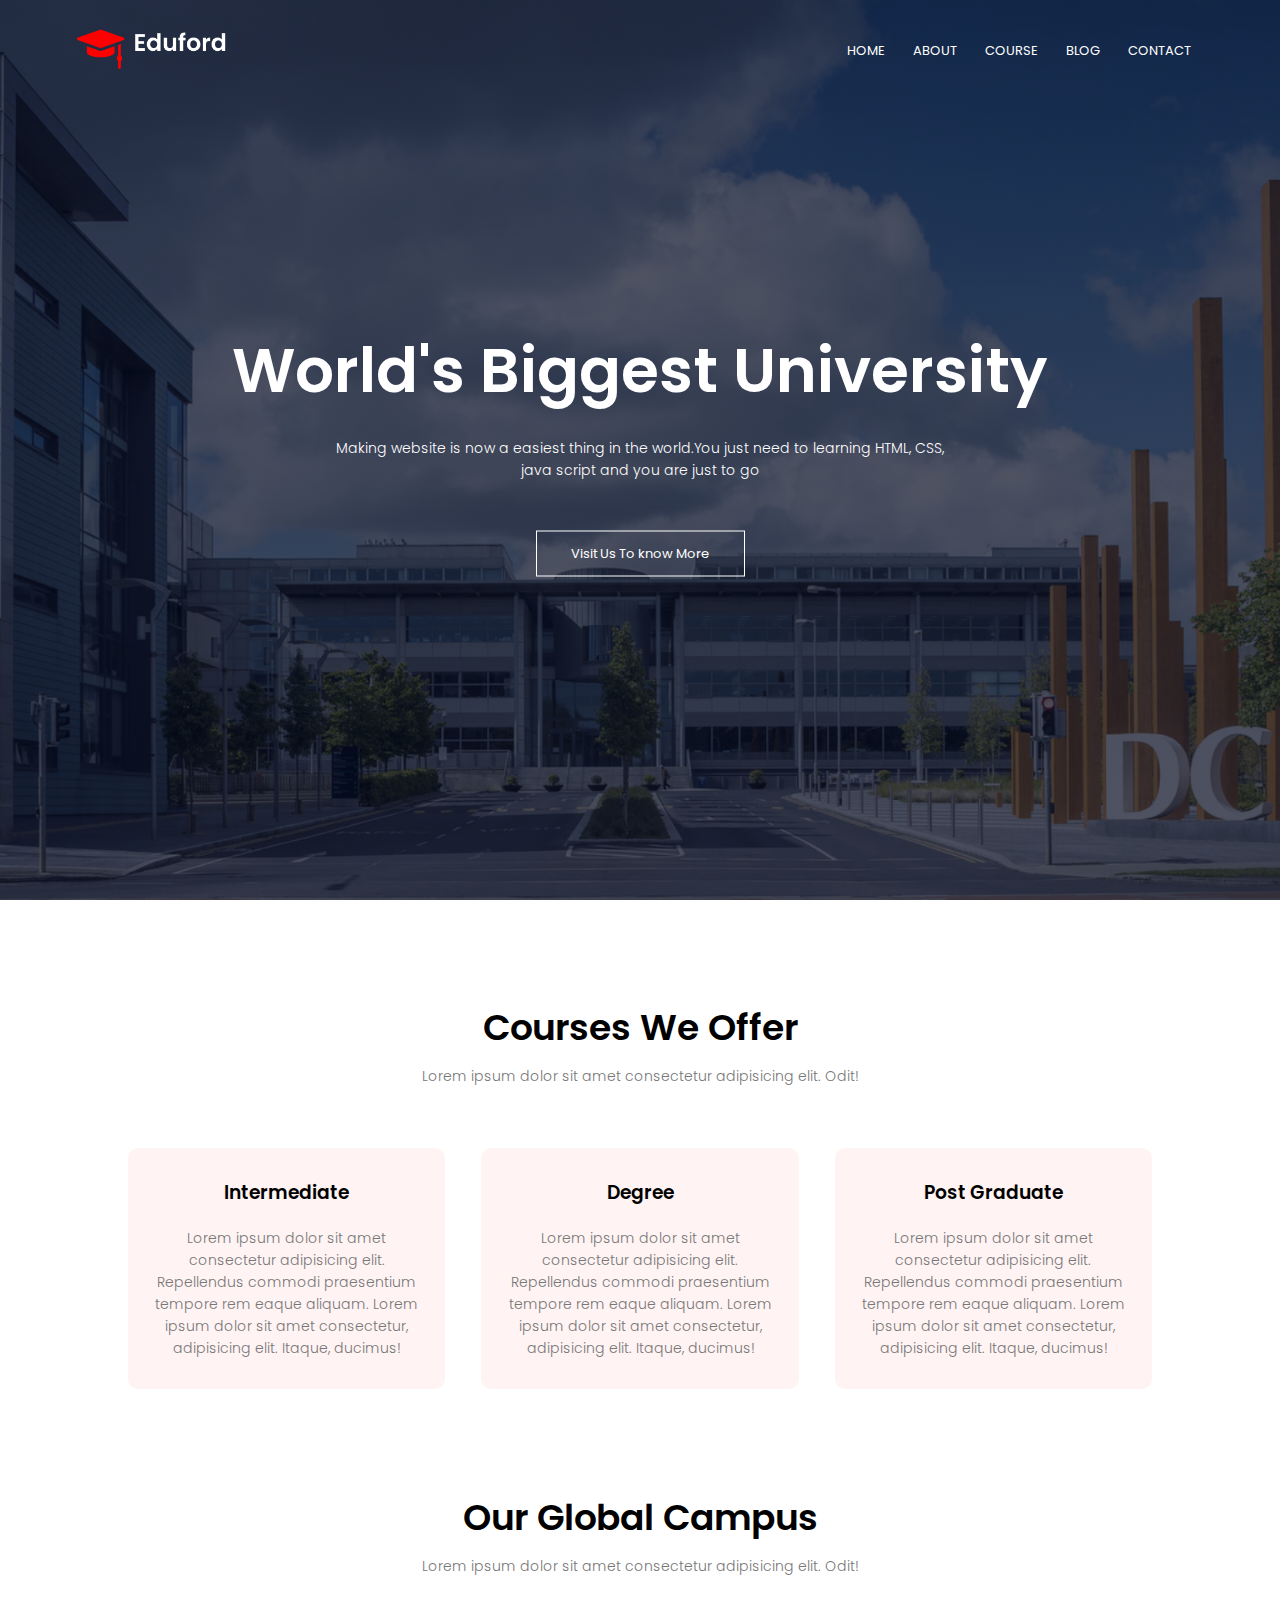
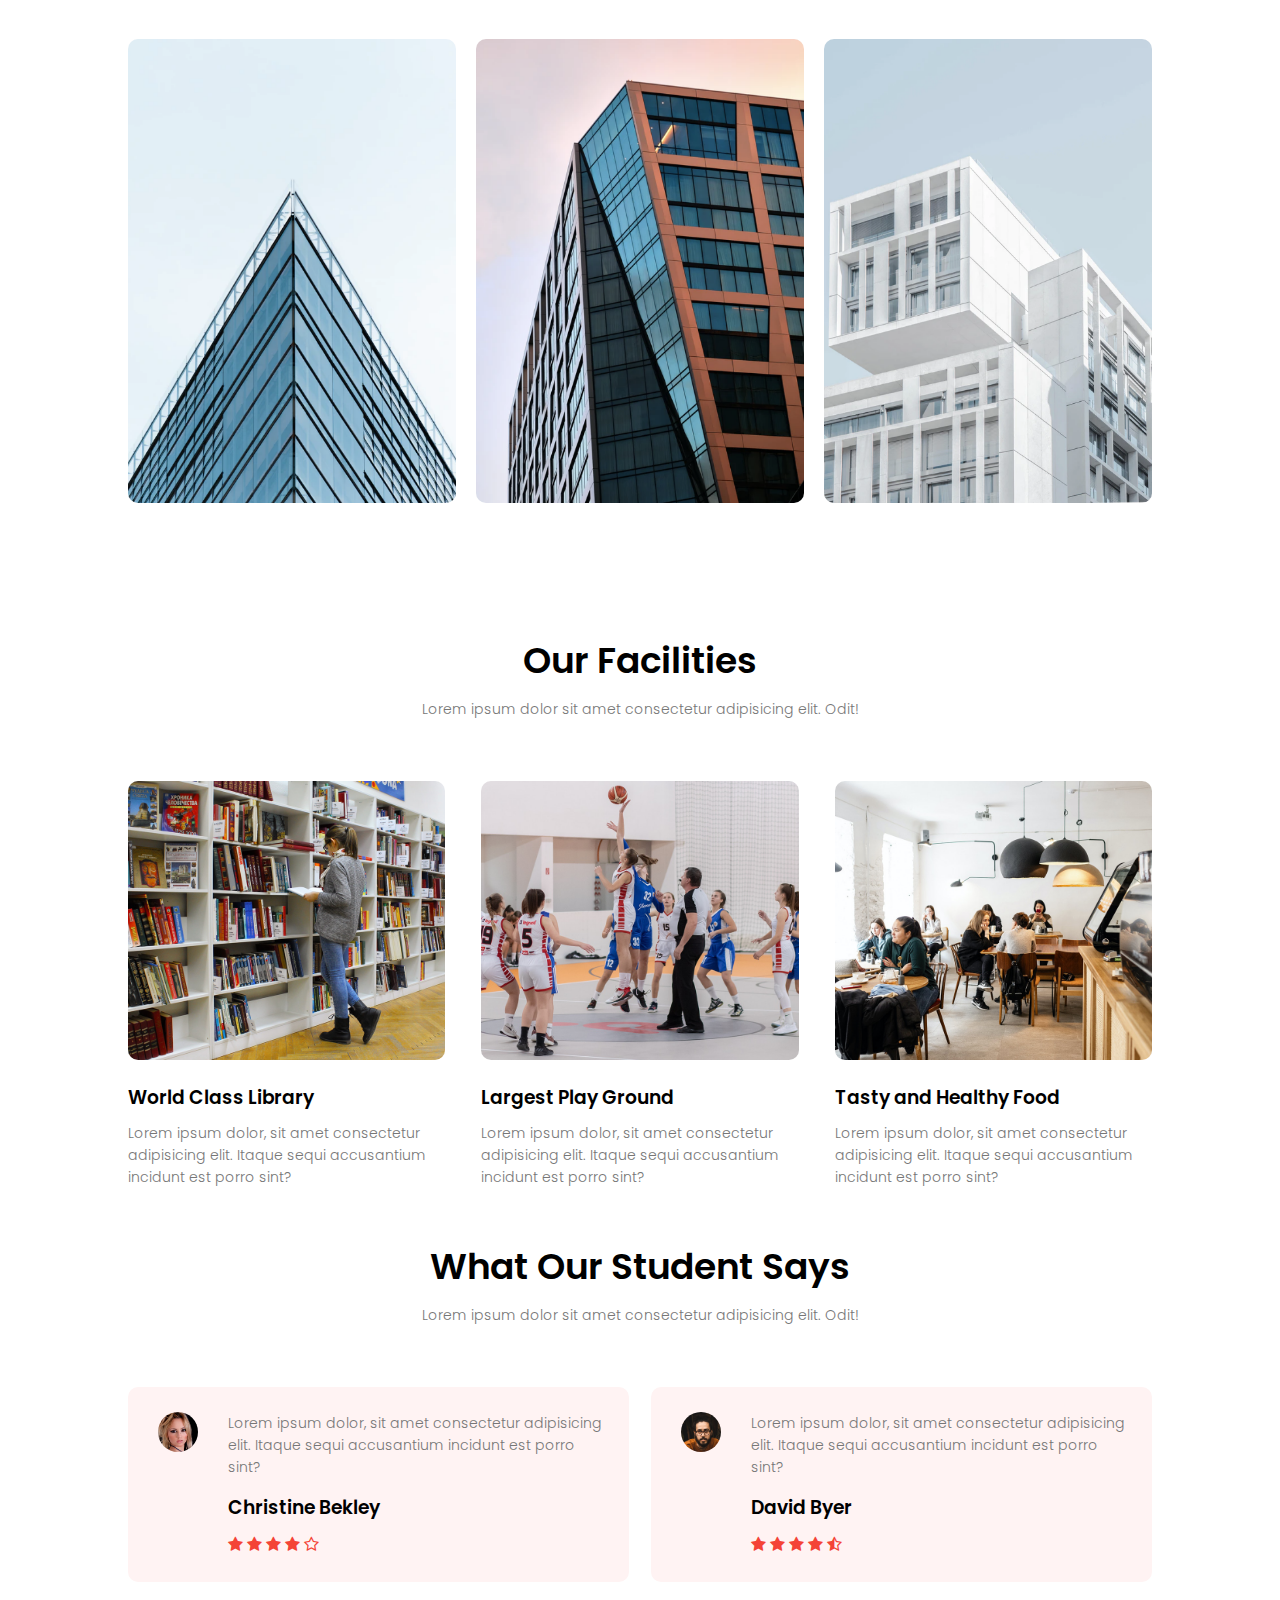
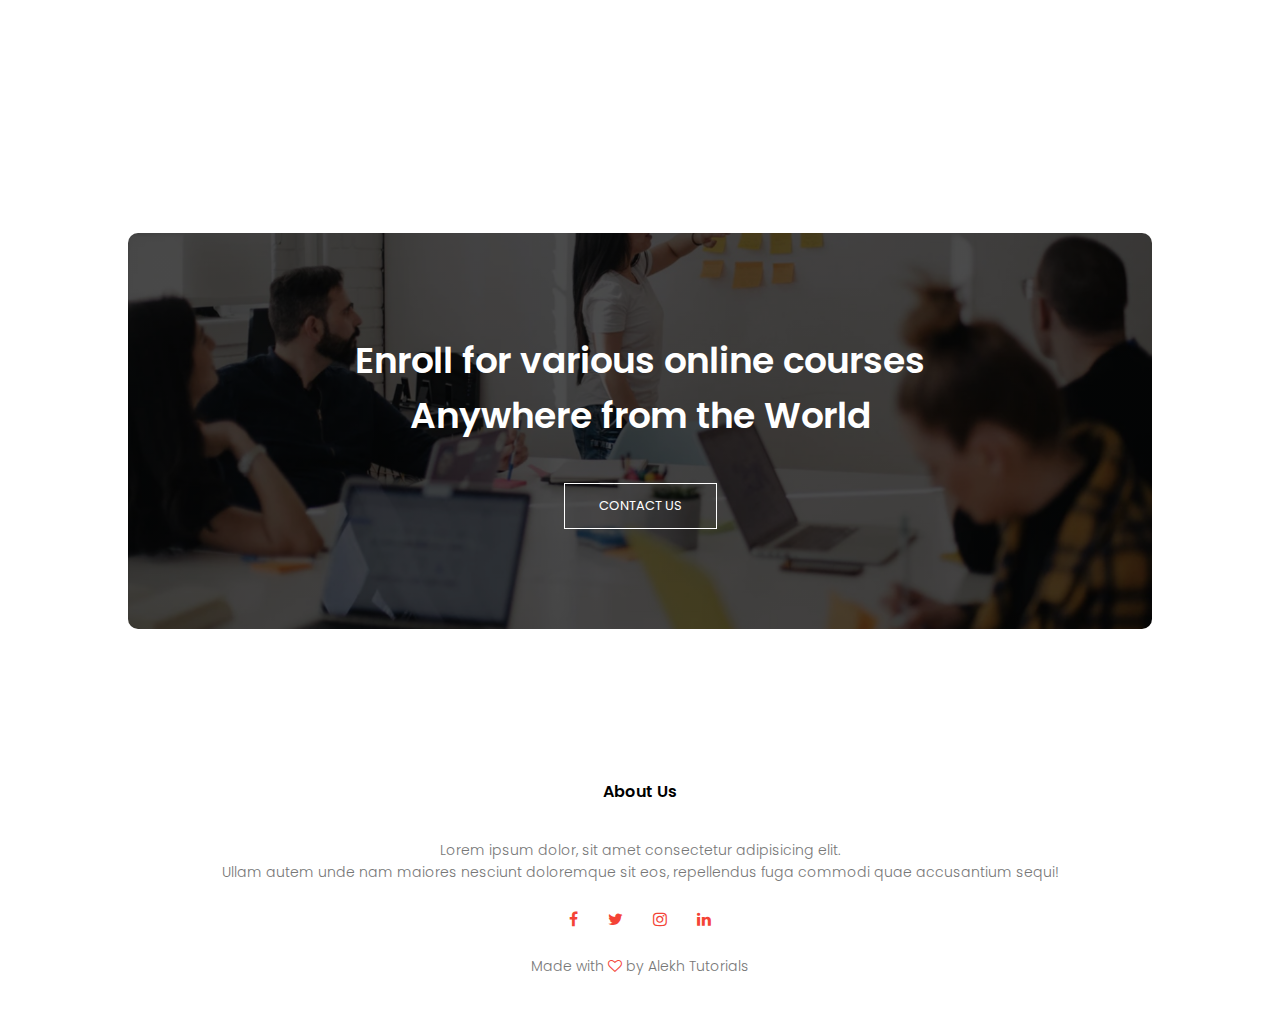
==== commit f44bca57: "Update index.html" ====
--- a/index.html
+++ b/index.html
@@ -152,7 +152,7 @@
             <i class="fa fa-instagram" "></i>
             <i class="fa fa-linkedin "></i>
         </div>
-        <p>Made with <i class="fa fa-heart-o" "></i> by Easy Tutorials</p>
+        <p>Made with <i class="fa fa-heart-o" "></i> by Alekh Tutorials</p>
     </section>
 
 
